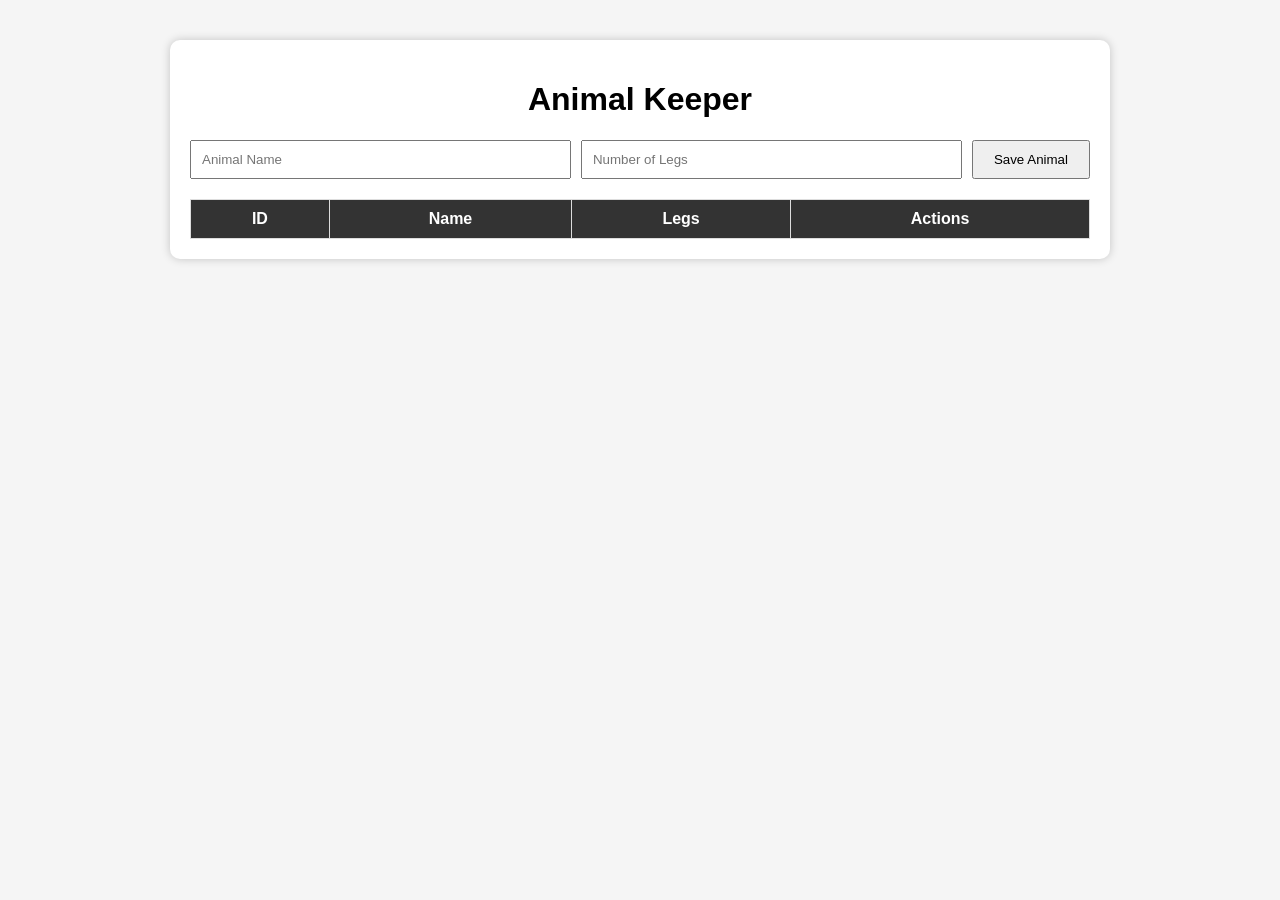
==== index.html @ 83dfd380 "commit frontend" ====
<!DOCTYPE html>
<html lang="en">
<head>
    <meta charset="UTF-8">
    <meta name="viewport" content="width=device-width, initial-scale=1.0">
    <title>Animal Manager</title>
    <link rel="stylesheet" href="style.css">
</head>
<body>

<div class="container">

<h1> Animal Keeper</h1>

<form id="animalForm">

    <input
        type="hidden"
        id="animalId">

    <input
        type="text"
        id="name"
        placeholder="Animal Name"
        required>

    <input
        type="number"
        id="numLegs"
        placeholder="Number of Legs"
        required>

    <button type="submit">
        Save Animal
    </button>

</form>

<table>

<thead>

<tr>
<th>ID</th>
<th>Name</th>
<th>Legs</th>
<th>Actions</th>
</tr>

</thead>

<tbody id="animalTable">

</tbody>

</table>

</div>

<script src="script.js"></script>

</body>
</html>
---- style.css ----
body{
    margin:0;
    font-family:Arial,Helvetica,sans-serif;
    background:#f5f5f5;
}

.container{
    width:900px;
    margin:40px auto;
    background:white;
    padding:20px;
    border-radius:10px;
    box-shadow:0 0 10px rgba(0,0,0,.2);
}

h1{
    text-align:center;
}

form{
    display:flex;
    gap:10px;
    margin-bottom:20px;
}

input{
    flex:1;
    padding:10px;
}

button{
    padding:10px 20px;
    cursor:pointer;
}

table{
    width:100%;
    border-collapse:collapse;
}

th,td{
    border:1px solid #ddd;
    padding:10px;
    text-align:center;
}

th{
    background:#333;
    color:white;
}

.edit{
    background:orange;
    border:none;
    color:white;
    padding:8px 12px;
    cursor:pointer;
}

.delete{
    background:red;
    border:none;
    color:white;
    padding:8px 12px;
    cursor:pointer;
}
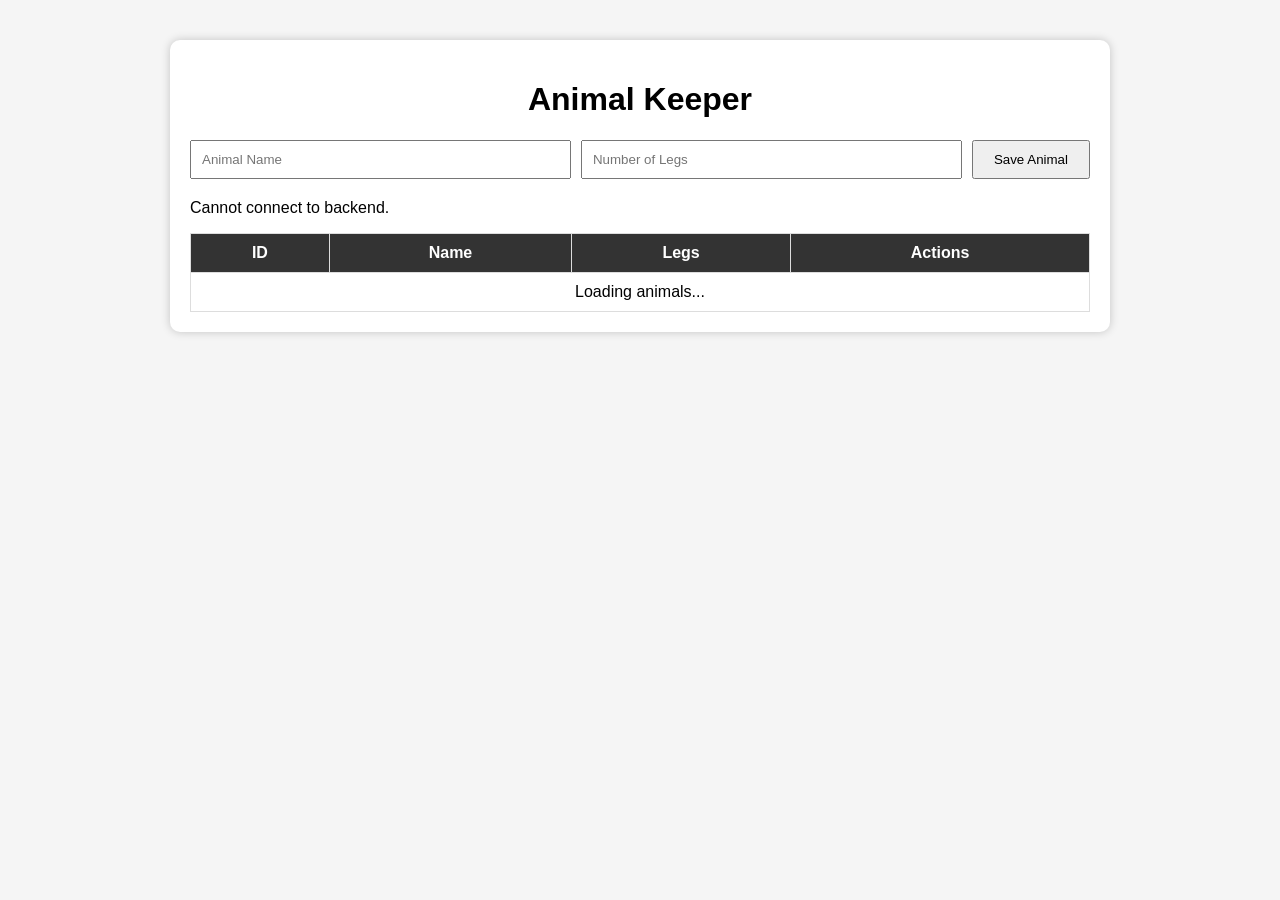
==== commit b98148bc: "Update frontend" ====
--- a/index.html
+++ b/index.html
@@ -3,57 +3,66 @@
 <head>
     <meta charset="UTF-8">
     <meta name="viewport" content="width=device-width, initial-scale=1.0">
+
     <title>Animal Manager</title>
+
     <link rel="stylesheet" href="style.css">
 </head>
+
 <body>
 
 <div class="container">
 
-<h1> Animal Keeper</h1>
+    <h1>Animal Keeper</h1>
 
-<form id="animalForm">
+    <form id="animalForm">
 
-    <input
-        type="hidden"
-        id="animalId">
+        <input
+            type="hidden"
+            id="animalId"
+        >
 
-    <input
-        type="text"
-        id="name"
-        placeholder="Animal Name"
-        required>
+        <input
+            type="text"
+            id="name"
+            placeholder="Animal Name"
+            required
+        >
 
-    <input
-        type="number"
-        id="numLegs"
-        placeholder="Number of Legs"
-        required>
+        <input
+            type="number"
+            id="numLegs"
+            placeholder="Number of Legs"
+            min="0"
+            required
+        >
 
-    <button type="submit">
-        Save Animal
-    </button>
+        <button type="submit">
+            Save Animal
+        </button>
 
-</form>
+    </form>
 
-<table>
+    <p id="message"></p>
 
-<thead>
+    <table>
 
-<tr>
-<th>ID</th>
-<th>Name</th>
-<th>Legs</th>
-<th>Actions</th>
-</tr>
+        <thead>
+            <tr>
+                <th>ID</th>
+                <th>Name</th>
+                <th>Legs</th>
+                <th>Actions</th>
+            </tr>
+        </thead>
 
-</thead>
+        <tbody id="animalTable">
+            <tr>
+                <td colspan="4">Loading animals...</td>
+            </tr>
+        </tbody>
 
-<tbody id="animalTable">
-
-</tbody>
-
-</table>
+    </table>
 
 </div>
 
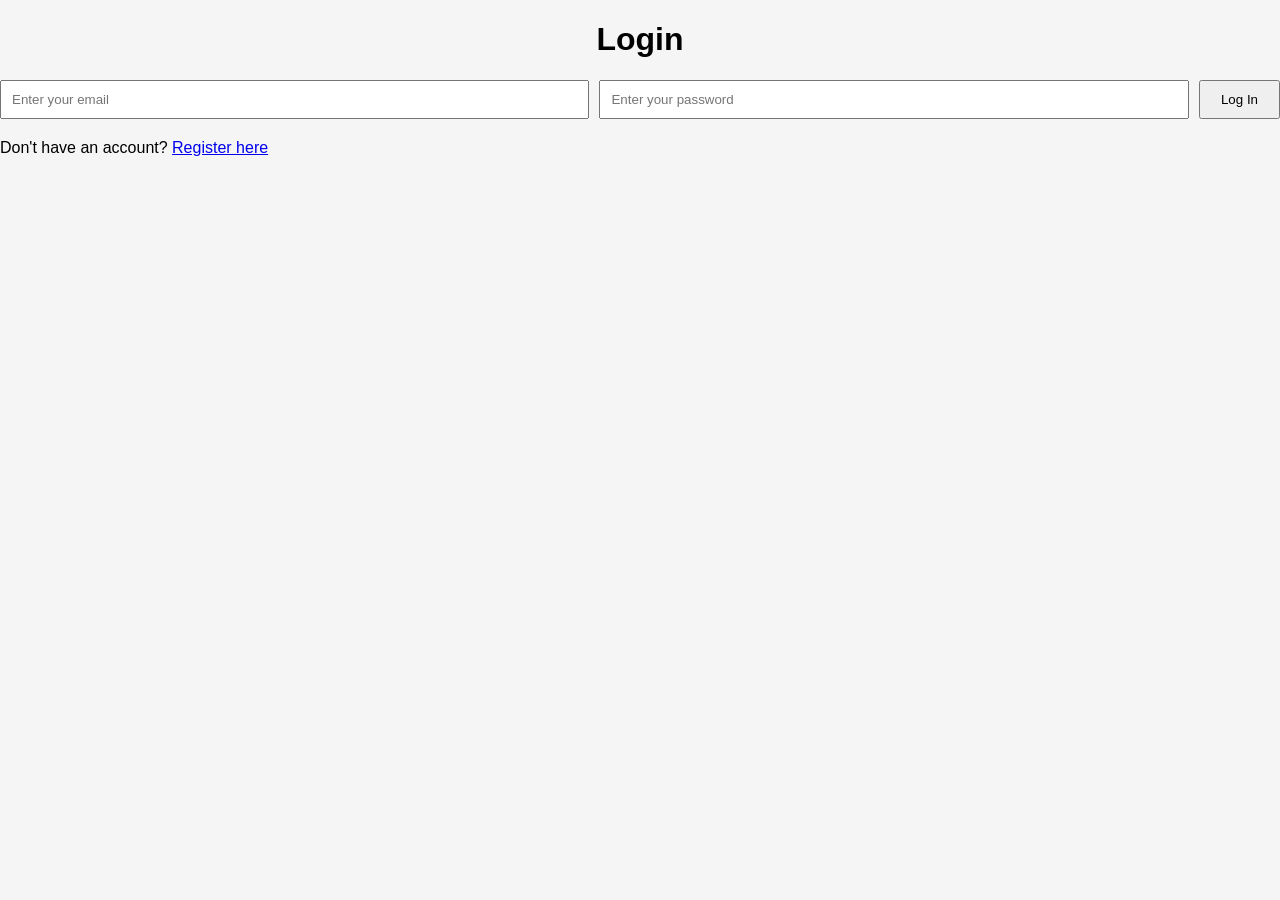
==== commit 7ca0a31f: "Add logout button" ====
--- a/index.html
+++ b/index.html
@@ -13,7 +13,14 @@
 
 <div class="container">
 
-    <h1>Animal Keeper</h1>
+    <div style="display: flex; justify-content: space-between; align-items: center;">
+        <h1 style="margin: 0;">Animal Keeper</h1>
+
+        <!-- ✅ LOGOUT BUTTON ADDED -->
+        <button id="logoutBtn" style="padding: 8px 16px; background: #dc3545; color: white; border: none; border-radius: 4px; cursor: pointer; font-size: 14px;">
+            Logout
+        </button>
+    </div>
 
     <form id="animalForm">
 
